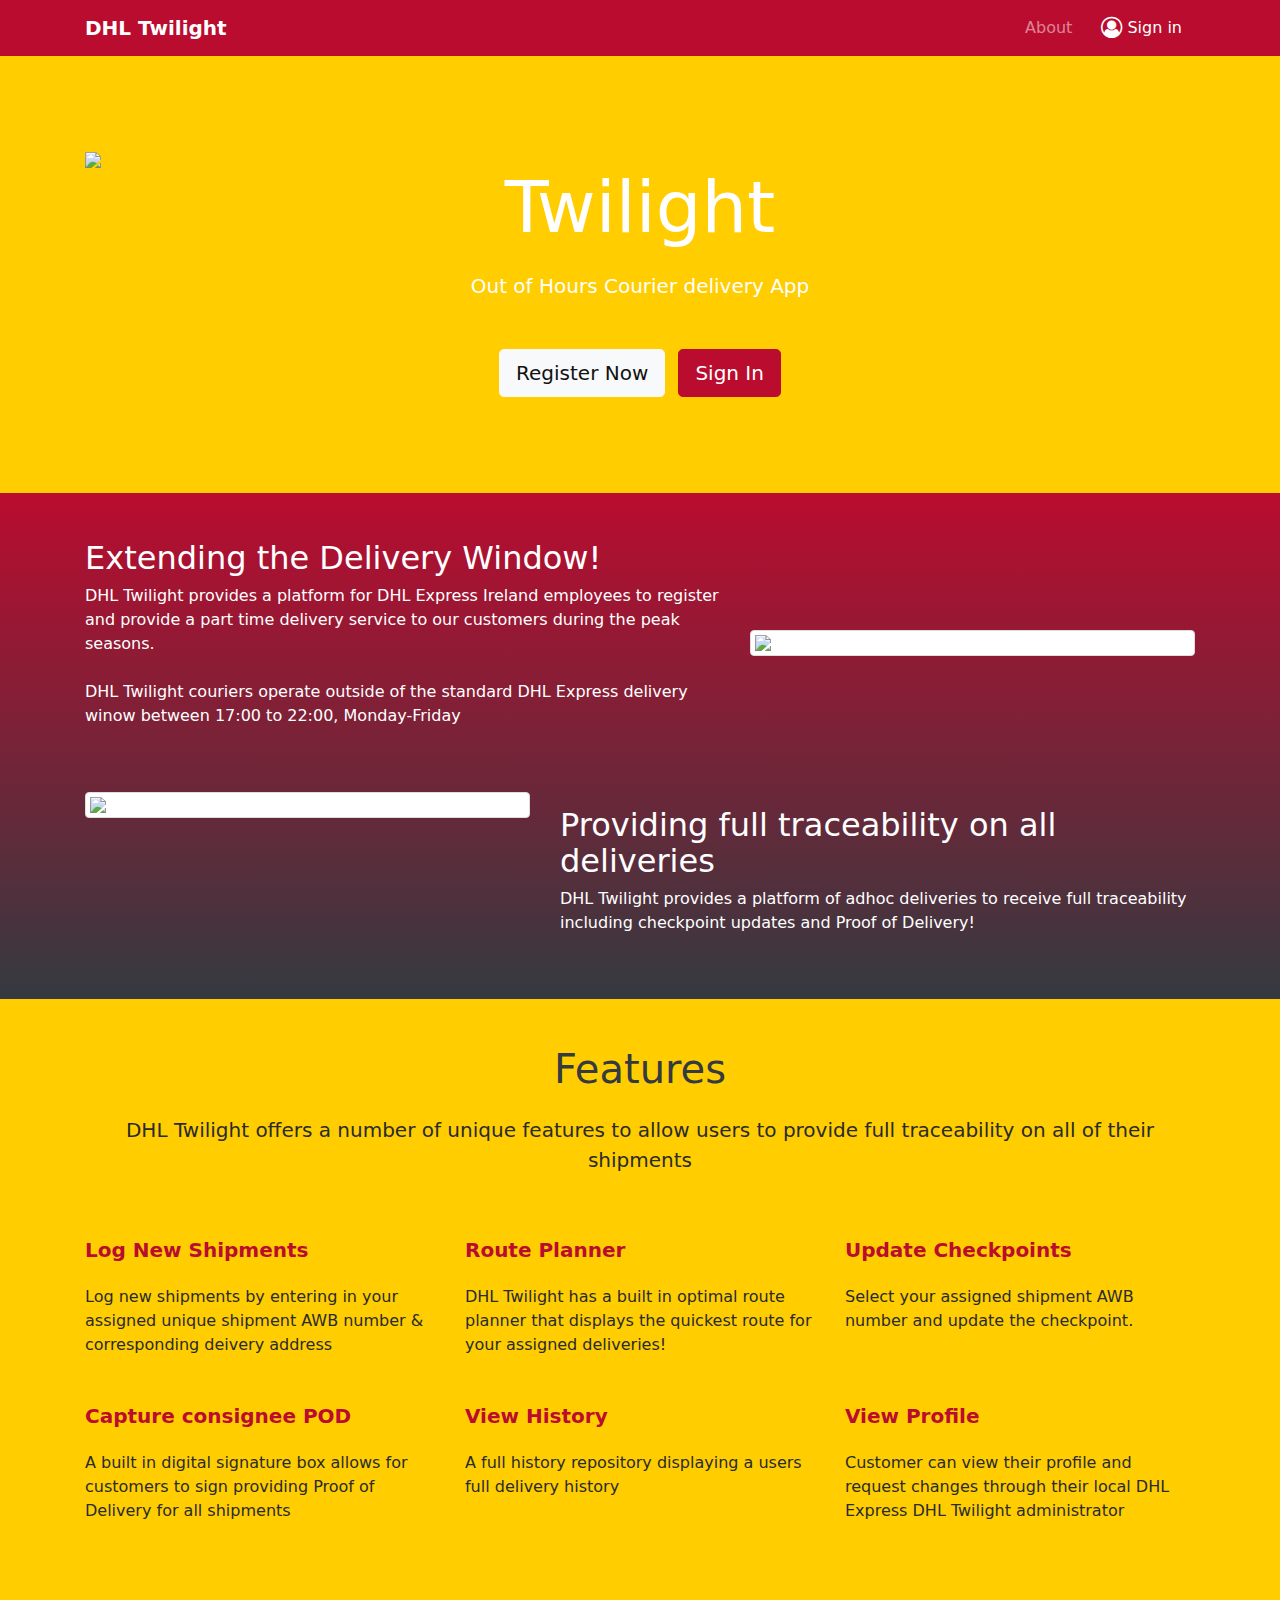
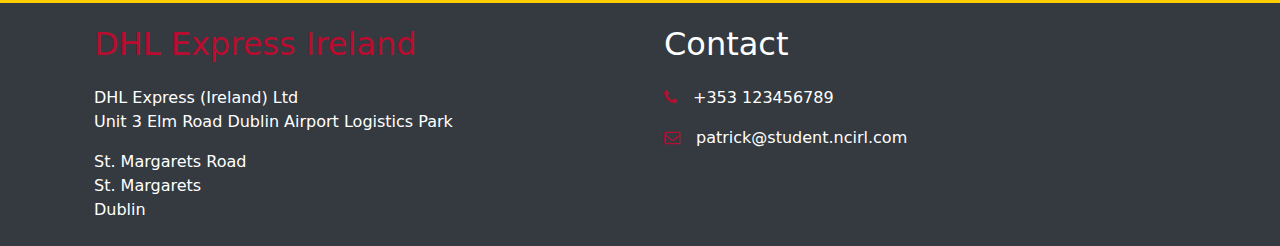
==== IndexHTML/DHLTwilight.html @ c46fcf23 "PHP added for core functionality" ====
<!DOCTYPE html>
<html>

<head>
  <meta charset="utf-8">
  <meta name="viewport" content="width=device-width, initial-scale=1">
  <link rel="stylesheet" href="https://cdnjs.cloudflare.com/ajax/libs/font-awesome/4.7.0/css/font-awesome.min.css" type="text/css">
  <link rel="stylesheet" href="DHLTwilight.css" type="text/css">
  <link rel="stylesheet" href="../CSS/CSS_HomePage/DHLTwilight.css"> </head>

<body class="bg-primary">
  <nav class="navbar navbar-expand-md navbar-dark bg-secondary">
    <div class="container">
      <a class="navbar-brand" href="DHLTwilight.html"><b>DHL Twilight<br></b></a>
      <button class="navbar-toggler navbar-toggler-right" type="button" data-toggle="collapse" data-target="#navbar2SupportedContent" aria-controls="navbar2SupportedContent" aria-expanded="false" aria-label="Toggle navigation">
      <span class="navbar-toggler-icon"></span> </button>
      <div class="collapse navbar-collapse text-center justify-content-end" id="navbar2SupportedContent">
        <ul class="navbar-nav">
          <li class="nav-item">
            <a class="nav-link" href="#"></a>
          </li>
          <li class="nav-item">
            <a class="nav-link" href="#"></i>About</a>
          </li>
        </ul>
        <a class="btn navbar-btn ml-2 text-white btn-secondary" href="/PHP/user_reg/login.php"><i class="fa d-inline fa-lg fa-user-circle-o"></i> Sign in</a>
      </div>
    </div>
  </nav>
  <div class="py-5 text-center">
    <div class="container py-5">
      <div class="row">
        <div class="col-md-12">
          <img class="img-fluid d-block" src="../Images/dhl_logosmall.png"> </div>
      </div>
      <div class="row">
        <div class="col-md-12 text-white">
          <h1 class="display-3 mb-4">Twilight</h1>
          <p class="lead mb-5">Out of Hours Courier delivery App</p>
          <a href="/PHP/user_reg/registration.php" class="btn btn-lg mx-1 btn-light">Register Now</a>
          <a href="/PHP/user_reg/login.php" class="btn btn-lg mx-1 opaque-overlay btn-secondary">Sign In</a>
        </div>
      </div>
    </div>
  </div>
  <div class="py-5 bg-secondary gradient-overlay">
    <div class="container">
      <div class="row mb-5">
        <div class="col-md-7">
          <h2 class="text-white">Extending the Delivery Window!</h2>
          <p class="text-white">DHL Twilight provides a platform for DHL Express Ireland employees to register and provide a part time delivery service to our customers during the peak seasons.
            <br>
            <br>DHL Twilight couriers operate outside of the standard DHL Express delivery winow between 17:00 to 22:00, Monday-Friday&nbsp;</p>
        </div>
        <div class="col-md-5 align-self-center">
          <img class="img-fluid d-block w-100 img-thumbnail" src="../Images/DHLNightVans.jpg"> </div>
      </div>
      <div class="row">
        <div class="col-md-5">
          <img class="img-fluid d-block mb-4 w-100 img-thumbnail" src="../Images/DHL_ParcelPC.jpg"> </div>
        <div class="col-md-7">
          <h2 class="pt-3 text-white">Providing full traceability on all deliveries</h2>
          <p class="text-white">DHL Twilight provides a platform of adhoc deliveries to receive full traceability including checkpoint updates and Proof of Delivery!</p>
        </div>
      </div>
    </div>
  </div>
  <div class="py-5 bg-primary">
    <div class="container">
      <div class="row text-center">
        <div class="col-md-12">
          <h1 class="mb-4 text-dark">Features</h1>
          <p class="lead">DHL Twilight offers a number of unique features to allow users to provide full traceability on all of their shipments</p>
          <div class="row text-left mt-5">
            <div class="col-md-4 my-3">
              <div class="row mb-3">
                <div class="align-self-center col-10">
                  <h5 class="text-secondary"><b>Log New Shipments</b></h5>
                </div>
              </div>
              <p>Log new shipments by entering in your assigned unique shipment AWB number &amp; corresponding deivery address</p>
            </div>
            <div class="col-md-4 my-3">
              <div class="row mb-3">
                <div class="align-self-center col-10">
                  <h5 class="text-secondary"><b>Route Planner</b></h5>
                </div>
              </div>
              <p>DHL Twilight has a built in optimal route planner that displays the quickest route for your assigned deliveries!</p>
            </div>
            <div class="col-md-4 my-3">
              <div class="row mb-3">
                <div class="align-self-center col-10">
                  <h5 class="text-secondary"><b>Update Checkpoints</b></h5>
                </div>
              </div>
              <p>Select your assigned shipment AWB number and update the checkpoint.</p>
            </div>
            <div class="col-md-4 my-3">
              <div class="row mb-3">
                <div class="align-self-center col-10">
                  <h5 class="text-secondary"><b>Capture consignee POD</b></h5>
                </div>
              </div>
              <p>A built in digital signature box allows for customers to sign providing Proof of Delivery for all shipments</p>
            </div>
            <div class="col-md-4 my-3">
              <div class="row mb-3">
                <div class="align-self-center col-10">
                  <h5 class="text-secondary"><b>View History</b></h5>
                </div>
              </div>
              <p>A full history repository displaying a users full delivery history</p>
            </div>
            <div class="col-md-4 my-3">
              <div class="row mb-3">
                <div class="align-self-center col-10">
                  <h5 class="text-secondary"><b>View Profile</b></h5>
                </div>
              </div>
              <p>Customer can view their profile and request changes through their local DHL Express DHL Twilight administrator</p>
            </div>
          </div>
        </div>
      </div>
    </div>
  </div>
  <div class="bg-dark text-white">
    <div class="container">
      <div class="row">
        <div class="p-4 col-md-6">
          <h2 class="mb-4 text-secondary">DHL Express Ireland</h2>
          <p class="text-white">DHL Express (Ireland) Ltd&nbsp;
            <br>Unit 3 Elm Road Dublin Airport Logistics Park&nbsp;</p>
          <div>St. Margarets Road&nbsp;</div>
          <div>St. Margarets&nbsp;</div>
          <div>Dublin</div>
        </div>
        <div class="p-4 col-md-6">
          <h2 class="mb-4">Contact</h2>
          <p>
            <a href="tel:+353 1870 ****" class="text-white"><i class="fa d-inline mr-3 text-secondary fa-phone"></i>+353 123456789</a>
          </p>
          <p>
            <a href="mailto:dhl.com" class="text-white"><i class="fa d-inline mr-3 text-secondary fa-envelope-o"></i>patrick@student.ncirl.com</a>
          </p>
        </div>
      </div>
    </div>
  </div>
  <script src="https://code.jquery.com/jquery-3.2.1.slim.min.js" integrity="sha384-KJ3o2DKtIkvYIK3UENzmM7KCkRr/rE9/Qpg6aAZGJwFDMVNA/GpGFF93hXpG5KkN" crossorigin="anonymous"></script>
  <script src="https://cdnjs.cloudflare.com/ajax/libs/popper.js/1.11.0/umd/popper.min.js" integrity="sha384-b/U6ypiBEHpOf/4+1nzFpr53nxSS+GLCkfwBdFNTxtclqqenISfwAzpKaMNFNmj4" crossorigin="anonymous"></script>
  <script src="https://maxcdn.bootstrapcdn.com/bootstrap/4.0.0-beta/js/bootstrap.min.js" integrity="sha384-h0AbiXch4ZDo7tp9hKZ4TsHbi047NrKGLO3SEJAg45jXxnGIfYzk4Si90RDIqNm1" crossorigin="anonymous"></script>
</body>

</html>
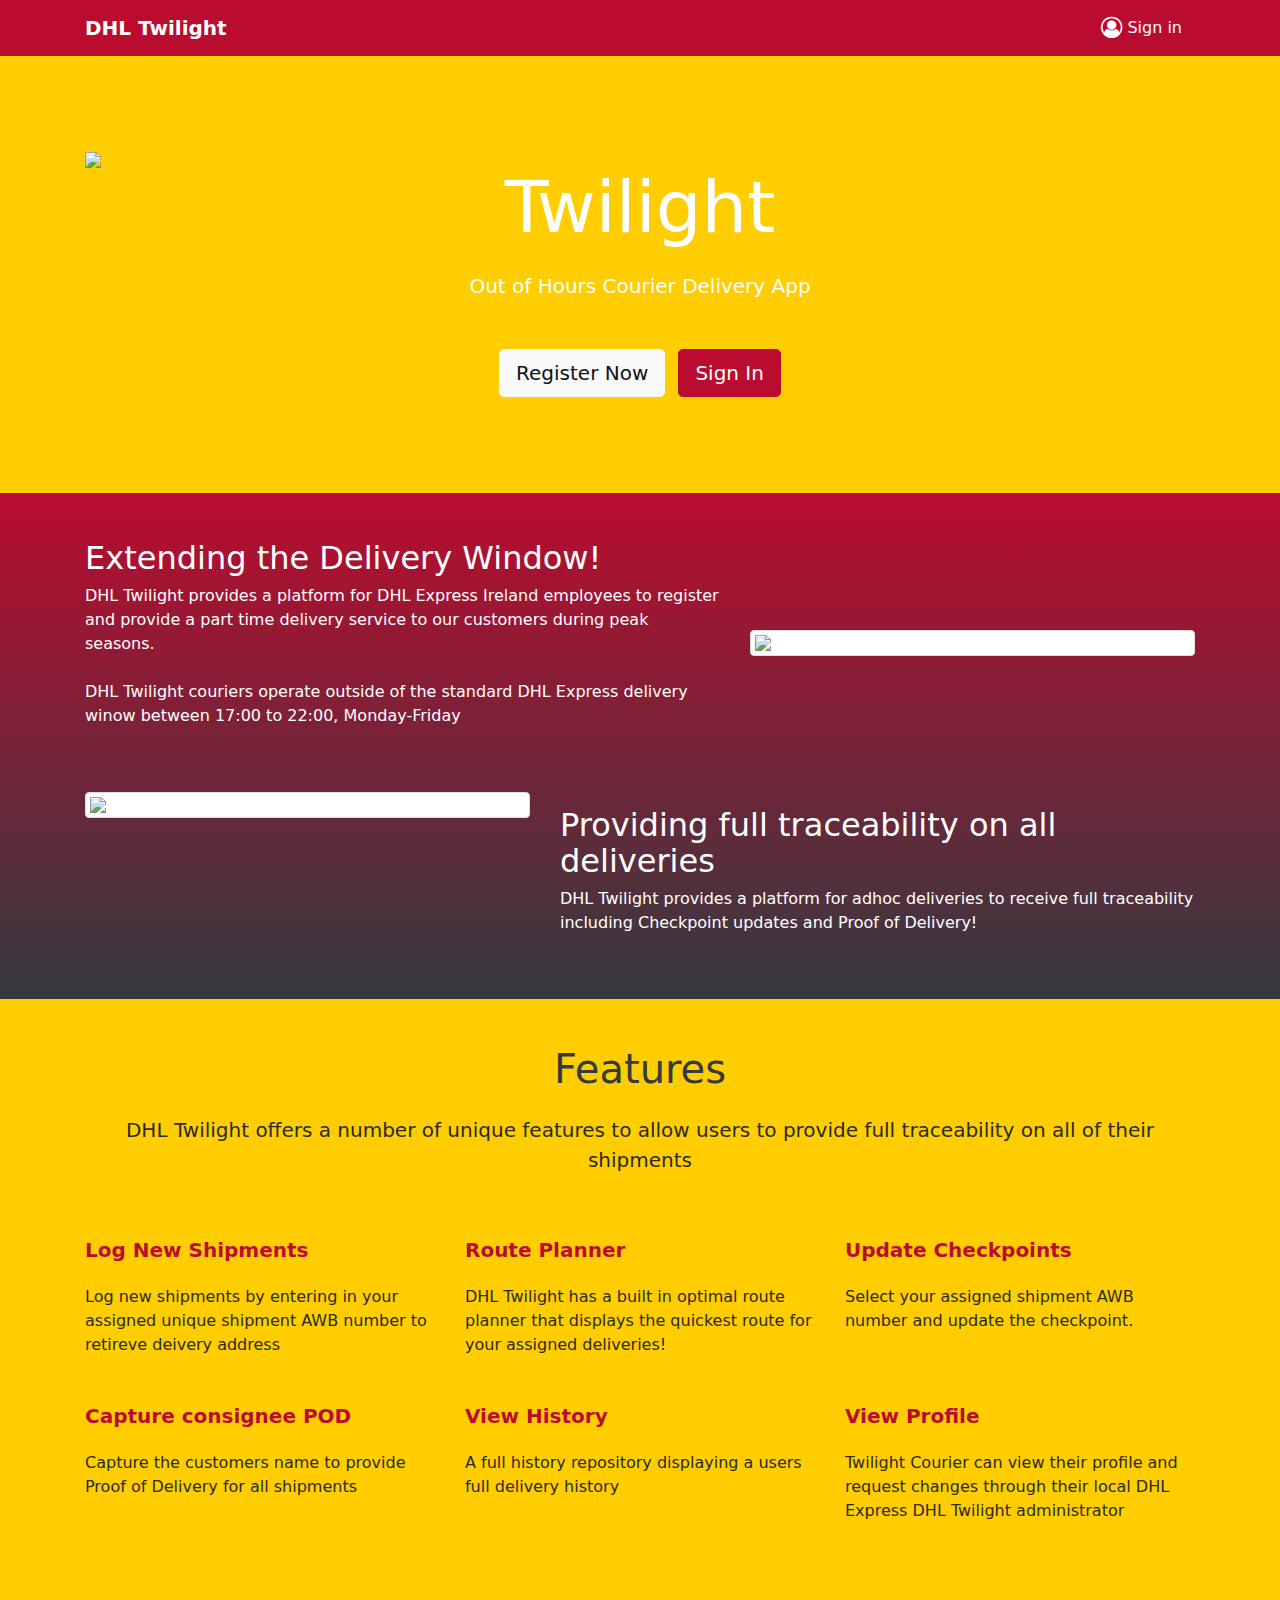
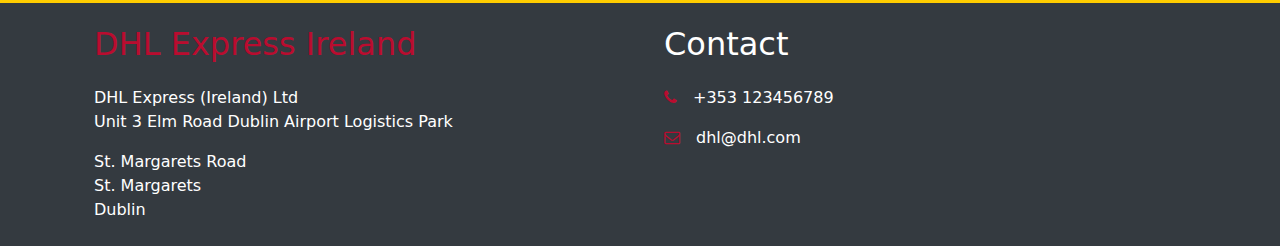
==== commit a0028eb6: "Updated styling & finished App" ====
--- a/IndexHTML/DHLTwilight.html
+++ b/IndexHTML/DHLTwilight.html
@@ -15,14 +15,6 @@
       <button class="navbar-toggler navbar-toggler-right" type="button" data-toggle="collapse" data-target="#navbar2SupportedContent" aria-controls="navbar2SupportedContent" aria-expanded="false" aria-label="Toggle navigation">
       <span class="navbar-toggler-icon"></span> </button>
       <div class="collapse navbar-collapse text-center justify-content-end" id="navbar2SupportedContent">
-        <ul class="navbar-nav">
-          <li class="nav-item">
-            <a class="nav-link" href="#"></a>
-          </li>
-          <li class="nav-item">
-            <a class="nav-link" href="#"></i>About</a>
-          </li>
-        </ul>
         <a class="btn navbar-btn ml-2 text-white btn-secondary" href="/PHP/user_reg/login.php"><i class="fa d-inline fa-lg fa-user-circle-o"></i> Sign in</a>
       </div>
     </div>
@@ -36,7 +28,7 @@
       <div class="row">
         <div class="col-md-12 text-white">
           <h1 class="display-3 mb-4">Twilight</h1>
-          <p class="lead mb-5">Out of Hours Courier delivery App</p>
+          <p class="lead mb-5">Out of Hours Courier Delivery App</p>
           <a href="/PHP/user_reg/registration.php" class="btn btn-lg mx-1 btn-light">Register Now</a>
           <a href="/PHP/user_reg/login.php" class="btn btn-lg mx-1 opaque-overlay btn-secondary">Sign In</a>
         </div>
@@ -48,7 +40,7 @@
       <div class="row mb-5">
         <div class="col-md-7">
           <h2 class="text-white">Extending the Delivery Window!</h2>
-          <p class="text-white">DHL Twilight provides a platform for DHL Express Ireland employees to register and provide a part time delivery service to our customers during the peak seasons.
+          <p class="text-white">DHL Twilight provides a platform for DHL Express Ireland employees to register and provide a part time delivery service to our customers during peak seasons.
             <br>
             <br>DHL Twilight couriers operate outside of the standard DHL Express delivery winow between 17:00 to 22:00, Monday-Friday&nbsp;</p>
         </div>
@@ -60,7 +52,7 @@
           <img class="img-fluid d-block mb-4 w-100 img-thumbnail" src="../Images/DHL_ParcelPC.jpg"> </div>
         <div class="col-md-7">
           <h2 class="pt-3 text-white">Providing full traceability on all deliveries</h2>
-          <p class="text-white">DHL Twilight provides a platform of adhoc deliveries to receive full traceability including checkpoint updates and Proof of Delivery!</p>
+          <p class="text-white">DHL Twilight provides a platform for adhoc deliveries to receive full traceability including Checkpoint updates and Proof of Delivery!</p>
         </div>
       </div>
     </div>
@@ -78,7 +70,7 @@
                   <h5 class="text-secondary"><b>Log New Shipments</b></h5>
                 </div>
               </div>
-              <p>Log new shipments by entering in your assigned unique shipment AWB number &amp; corresponding deivery address</p>
+              <p>Log new shipments by entering in your assigned unique shipment AWB number to retireve deivery address</p>
             </div>
             <div class="col-md-4 my-3">
               <div class="row mb-3">
@@ -102,7 +94,7 @@
                   <h5 class="text-secondary"><b>Capture consignee POD</b></h5>
                 </div>
               </div>
-              <p>A built in digital signature box allows for customers to sign providing Proof of Delivery for all shipments</p>
+              <p>Capture the customers name to provide Proof of Delivery for all shipments</p>
             </div>
             <div class="col-md-4 my-3">
               <div class="row mb-3">
@@ -118,7 +110,7 @@
                   <h5 class="text-secondary"><b>View Profile</b></h5>
                 </div>
               </div>
-              <p>Customer can view their profile and request changes through their local DHL Express DHL Twilight administrator</p>
+              <p>Twilight Courier can view their profile and request changes through their local DHL Express DHL Twilight administrator</p>
             </div>
           </div>
         </div>
@@ -142,7 +134,7 @@
             <a href="tel:+353 1870 ****" class="text-white"><i class="fa d-inline mr-3 text-secondary fa-phone"></i>+353 123456789</a>
           </p>
           <p>
-            <a href="mailto:dhl.com" class="text-white"><i class="fa d-inline mr-3 text-secondary fa-envelope-o"></i>patrick@student.ncirl.com</a>
+            <a href="mailto:dhl.com" class="text-white"><i class="fa d-inline mr-3 text-secondary fa-envelope-o"></i>dhl@dhl.com</a>
           </p>
         </div>
       </div>
